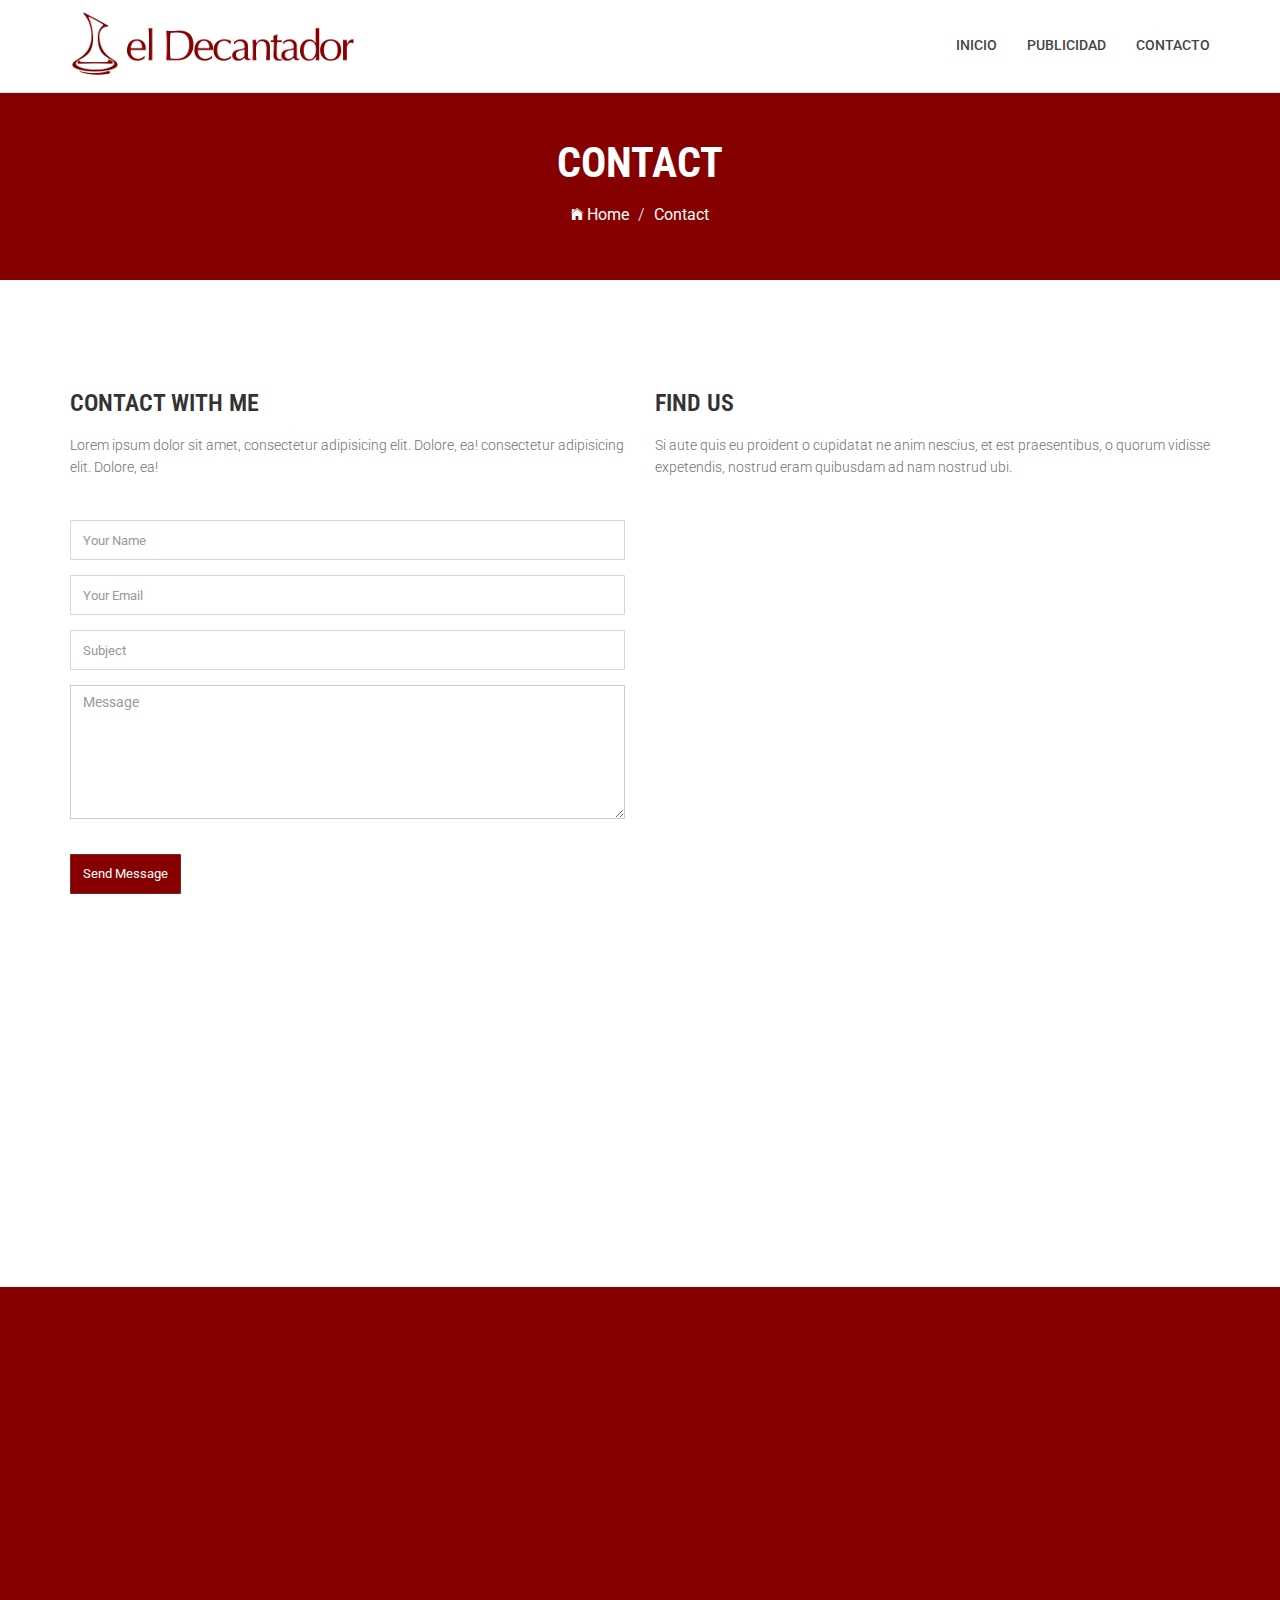
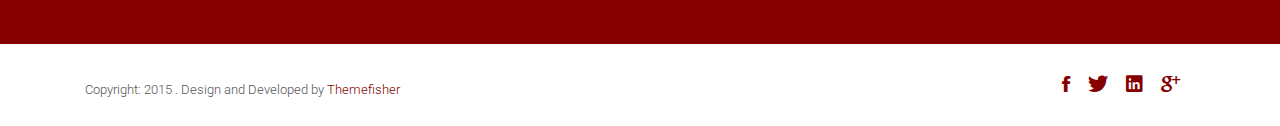
==== contact.html @ 3a763a1c "v0" ====
<!DOCTYPE html>
<html class="no-js">
    <head>
        <!-- Basic Page Needs
        ================================================== -->
        <meta charset="utf-8">
        <meta http-equiv="Content-Type" content="text/html; charset=utf-8">
        <link rel="icon" type="image/png" href="images/favicon.png">
        <title>Timer Agency Template</title>
        <meta name="description" content="">
        <meta name="keywords" content="">
        <meta name="author" content="">
        <!-- Mobile Specific Metas
        ================================================== -->
        <meta name="format-detection" content="telephone=no">
        <meta name="viewport" content="width=device-width, initial-scale=1">
        
        <!-- Template CSS Files
        ================================================== -->
        <!-- Twitter Bootstrs CSS -->
        <link rel="stylesheet" href="css/bootstrap.min.css">
        <!-- Ionicons Fonts Css -->
        <link rel="stylesheet" href="css/ionicons.min.css">
        <!-- animate css -->
        <link rel="stylesheet" href="css/animate.css">
        <!-- Hero area slider css-->
        <link rel="stylesheet" href="css/slider.css">
        <!-- owl craousel css -->
        <link rel="stylesheet" href="css/owl.carousel.css">
        <link rel="stylesheet" href="css/owl.theme.css">
        <link rel="stylesheet" href="css/jquery.fancybox.css">
        <!-- template main css file -->
        <link rel="stylesheet" href="css/main.css">
        <!-- responsive css -->
        <link rel="stylesheet" href="css/responsive.css">
        
        <!-- Template Javascript Files
        ================================================== -->
        <!-- modernizr js -->
        <script src="js/vendor/modernizr-2.6.2.min.js"></script>
        <!-- jquery -->
        <script src="//ajax.googleapis.com/ajax/libs/jquery/1.10.2/jquery.min.js"></script>
        <!-- owl carouserl js -->
        <script src="js/owl.carousel.min.js"></script>
        <!-- bootstrap js -->

        <script src="js/bootstrap.min.js"></script>
        <!-- wow js -->
        <script src="js/wow.min.js"></script>
        <!-- slider js -->
        <script src="js/slider.js"></script>
        <script src="js/jquery.fancybox.js"></script>
        <!-- template main js -->
        <script src="js/main.js"></script>
    </head>
    <body>
        <!--
        ==================================================
        Header Section Start
        ================================================== -->
        <header id="top-bar" class="navbar-fixed-top animated-header">
            <div class="container">
                <div class="navbar-header">
                    <!-- responsive nav button -->
                    <button type="button" class="navbar-toggle" data-toggle="collapse" data-target=".navbar-collapse">
                    <span class="sr-only">Toggle navigation</span>
                    <span class="icon-bar"></span>
                    <span class="icon-bar"></span>
                    <span class="icon-bar"></span>
                    </button>
                    <!-- /responsive nav button -->
                    
                    <!-- logo -->
                    <div class="navbar-brand">
                        <a href="index.html" >
                            <img src="images/logo.png" class="logo-img" alt="">
                        </a>
                    </div>
                    <!-- /logo -->
                </div>
                <!-- main menu -->
                <nav class="collapse navbar-collapse navbar-right" role="navigation">
                    <div class="main-menu">
                        <ul class="nav navbar-nav navbar-right">
                            <li>
                                <a href="index.html" >Inicio</a>
                            </li>
                            <li><a href="publi.html">Publicidad</a></li>
                            <li><a href="contact.html">Contacto</a></li>
                        </ul>
                    </div>
                </nav>
                <!-- /main nav -->
            </div>
        </header>

        <!-- 
        ================================================== 
            Global Page Section Start
        ================================================== -->
        <section class="global-page-header">
            <div class="container">
                <div class="row">
                    <div class="col-md-12">
                        <div class="block">
                            <h2>Contact</h2>
                            <ol class="breadcrumb">
                                <li>
                                    <a href="index.html">
                                        <i class="ion-ios-home"></i>
                                        Home
                                    </a>
                                </li>
                                <li class="active">Contact</li>
                            </ol>
                        </div>
                    </div>
                </div>
            </div>   
        </section><!--/#page-header-->


        <!-- 
        ================================================== 
            Contact Section Start
        ================================================== -->
        <section id="contact-section">
            <div class="container">
                <div class="row">
                    <div class="col-md-6">
                        <div class="block">
                            <h2 class="subtitle wow fadeInDown" data-wow-duration="500ms" data-wow-delay=".3s">Contact With Me</h2>
                            <p class="subtitle-des wow fadeInDown" data-wow-duration="500ms" data-wow-delay=".5s">
                                Lorem ipsum dolor sit amet, consectetur adipisicing elit. Dolore, ea!
                                 consectetur adipisicing elit. Dolore, ea!
                            </p>
                            <div class="contact-form">
                                <form id="contact-form" method="post" action="sendmail.php" role="form">
                        
                                    <div class="form-group wow fadeInDown" data-wow-duration="500ms" data-wow-delay=".6s">
                                        <input type="text" placeholder="Your Name" class="form-control" name="name" id="name">
                                    </div>
                                    
                                    <div class="form-group wow fadeInDown" data-wow-duration="500ms" data-wow-delay=".8s">
                                        <input type="email" placeholder="Your Email" class="form-control" name="email" id="email" >
                                    </div>
                                    
                                    <div class="form-group wow fadeInDown" data-wow-duration="500ms" data-wow-delay="1s">
                                        <input type="text" placeholder="Subject" class="form-control" name="subject" id="subject">
                                    </div>
                                    
                                    <div class="form-group wow fadeInDown" data-wow-duration="500ms" data-wow-delay="1.2s">
                                        <textarea rows="6" placeholder="Message" class="form-control" name="message" id="message"></textarea>    
                                    </div>
                                    
                                    
                                    <div id="submit" class="wow fadeInDown" data-wow-duration="500ms" data-wow-delay="1.4s">
                                        <input type="submit" id="contact-submit" class="btn btn-default btn-send" value="Send Message">
                                    </div>                      
                                    
                                </form>
                            </div>
                        </div>
                    </div>
                    <div class="col-md-6">
                         <div class="map-area">
                            <h2 class="subtitle  wow fadeInDown" data-wow-duration="500ms" data-wow-delay=".3s">Find Us</h2>
                            <p class="subtitle-des wow fadeInDown" data-wow-duration="500ms" data-wow-delay=".5s">
                                Si aute quis eu proident o cupidatat ne anim nescius, et est praesentibus, o quorum vidisse expetendis, nostrud eram quibusdam ad nam nostrud ubi.
                                
                            </p>
                            <div class="map">
                                <iframe src="https://www.google.com/maps/embed?pb=!1m18!1m12!1m3!1d3651.277552998015!2d90.3678744!3d23.773128800000002!2m3!1f0!2f0!3f0!3m2!1i1024!2i768!4f13.1!3m3!1m2!1s0x3755c0ae4adf3cb9%3A0x7f2cf443b764e4a4!2sShishu+Mela!5e0!3m2!1sen!2s!4v1435516022247" width="100%" height="400" frameborder="0" style="border:0" allowfullscreen></iframe>
                                
                            </div>
                        </div>
                    </div>
                </div>
                <div class="row address-details">
                    <div class="col-md-3">
                        <div class="address wow fadeInLeft" data-wow-duration="500ms" data-wow-delay=".3s">
                            <i class="ion-ios-location-outline"></i>
                            <h5>125 , Kings Street,Melbourne <br>United Kingdom,600562</h5>
                        </div>
                    </div>
                    <div class="col-md-3">
                        <div class="address wow fadeInLeft" data-wow-duration="500ms" data-wow-delay=".5s">
                            <i class="ion-ios-location-outline"></i>
                            <h5>125 , Kings Street,Melbourne <br>United Kingdom,600562</h5>
                        </div>
                    </div>
                    <div class="col-md-3">
                        <div class="email wow fadeInLeft" data-wow-duration="500ms" data-wow-delay=".7s">
                            <i class="ion-ios-email-outline"></i>
                            <p>support@themefisher.com<br>support@themefisher.com</p>
                        </div>
                    </div>
                    <div class="col-md-3">
                        <div class="phone wow fadeInLeft" data-wow-duration="500ms" data-wow-delay=".9s">
                            <i class="ion-ios-telephone-outline"></i>
                            <p>+07 052 245 022<br>+07 999 999 999</p>
                        </div>
                    </div>
                </div>
            </div>
        </section>






        <!-- 
        ================================================== 
            Call To Action Section Start
        ================================================== -->
        <section id="call-to-action">
            <div class="container">
                <div class="row">
                    <div class="col-md-12">
                        <div class="block">
                            <h2 class="title wow fadeInDown" data-wow-delay=".3s" data-wow-duration="500ms">INTERESTED IN WORKING TOGETHER? ?</h1>
                            <p class="wow fadeInDown" data-wow-delay=".5s" data-wow-duration="500ms">Lorem ipsum dolor sit amet, consectetur adipisicing elit. Nobis,</br>possimus commodi, fugiat magnam temporibus vero magni recusandae? Dolore, maxime praesentium.</p>
                            <a href="contact.html" class="btn btn-default btn-contact wow fadeInDown" data-wow-delay=".7s" data-wow-duration="500ms">Contact With Me</a>
                        </div>
                    </div>
                    
                </div>
            </div>
        </section>


        <!-- 
        ================================================== 
            Footer Section Start
        ================================================== -->
        <footer id="footer">
            <div class="container">
                <div class="col-md-8">
                    <p class="copyright">Copyright: <span>2015</span> . Design and Developed by <a href="http://www.Themefisher.com">Themefisher</a></p>
                </div>
                <div class="col-md-4">
                    <!-- Social Media -->
                    <ul class="social">
                        <li>
                            <a href="#" class="Facebook">
                                <i class="ion-social-facebook"></i>
                            </a>
                        </li>
                        <li>
                            <a href="#" class="Twitter">
                                <i class="ion-social-twitter"></i>
                            </a>
                        </li>
                        <li>
                            <a href="#" class="Linkedin">
                                <i class="ion-social-linkedin"></i>
                            </a>
                        </li>
                        <li>
                            <a href="#" class="Google Plus">
                                <i class="ion-social-googleplus"></i>
                            </a>
                        </li>
                        
                    </ul>
                </div>
            </div>
        </footer> <!-- /#footer -->
    
    </body>
</html>
---- css/slider.css ----
/* -------------------------------- 

Primary style

-------------------------------- */


.cd-words-wrapper {
  display: inline-block;
  position: relative;
  text-align: left;
}
.cd-words-wrapper b {
  display: inline-block;
  position: absolute;
  white-space: nowrap;
  left: 0;
  top: 0;
}
.cd-words-wrapper b.is-visible {
  position: relative;
}
.no-js .cd-words-wrapper b {
  opacity: 0;
}
.no-js .cd-words-wrapper b.is-visible {
  opacity: 1;
}


xslide 

-------------------------------- */
.cd-headline.slide span {
  display: inline-block;
  padding: .2em 0;
}
.cd-headline.slide .cd-words-wrapper {
  overflow: hidden;
  vertical-align: top;
  width: auto!important;
}
.cd-headline.slide b {
  opacity: 0;
  top: .2em;
}
.cd-headline.slide b.is-visible {
  top: 0;
  opacity: 1;
  -webkit-animation: slide-in 0.6s;
  -moz-animation: slide-in 0.6s;
  animation: slide-in 0.6s;
}
.cd-headline.slide b.is-hidden {
  -webkit-animation: slide-out 0.6s;
  -moz-animation: slide-out 0.6s;
  animation: slide-out 0.6s;
}

@-webkit-keyframes slide-in {
  0% {
    opacity: 0;
    -webkit-transform: translateY(-100%);
  }
  60% {
    opacity: 1;
    -webkit-transform: translateY(20%);
  }
  100% {
    opacity: 1;
    -webkit-transform: translateY(0);
  }
}
@-moz-keyframes slide-in {
  0% {
    opacity: 0;
    -moz-transform: translateY(-100%);
  }
  60% {
    opacity: 1;
    -moz-transform: translateY(20%);
  }
  100% {
    opacity: 1;
    -moz-transform: translateY(0);
  }
}
@keyframes slide-in {
  0% {
    opacity: 0;
    -webkit-transform: translateY(-100%);
    -moz-transform: translateY(-100%);
    -ms-transform: translateY(-100%);
    -o-transform: translateY(-100%);
    transform: translateY(-100%);
  }
  60% {
    opacity: 1;
    -webkit-transform: translateY(20%);
    -moz-transform: translateY(20%);
    -ms-transform: translateY(20%);
    -o-transform: translateY(20%);
    transform: translateY(20%);
  }
  100% {
    opacity: 1;
    -webkit-transform: translateY(0);
    -moz-transform: translateY(0);
    -ms-transform: translateY(0);
    -o-transform: translateY(0);
    transform: translateY(0);
  }
}
@-webkit-keyframes slide-out {
  0% {
    opacity: 1;
    -webkit-transform: translateY(0);
  }
  60% {
    opacity: 0;
    -webkit-transform: translateY(120%);
  }
  100% {
    opacity: 0;
    -webkit-transform: translateY(100%);
  }
}
@-moz-keyframes slide-out {
  0% {
    opacity: 1;
    -moz-transform: translateY(0);
  }
  60% {
    opacity: 0;
    -moz-transform: translateY(120%);
  }
  100% {
    opacity: 0;
    -moz-transform: translateY(100%);
  }
}
@keyframes slide-out {
  0% {
    opacity: 1;
    -webkit-transform: translateY(0);
    -moz-transform: translateY(0);
    -ms-transform: translateY(0);
    -o-transform: translateY(0);
    transform: translateY(0);
  }
  60% {
    opacity: 0;
    -webkit-transform: translateY(120%);
    -moz-transform: translateY(120%);
    -ms-transform: translateY(120%);
    -o-transform: translateY(120%);
    transform: translateY(120%);
  }
  100% {
    opacity: 0;
    -webkit-transform: translateY(100%);
    -moz-transform: translateY(100%);
    -ms-transform: translateY(100%);
    -o-transform: translateY(100%);
    transform: translateY(100%);
  }
}
/* --------------------------------
---- css/main.css ----
@import url(http://fonts.googleapis.com/css?family=Roboto:400,300,100,500,700);
@import url(http://fonts.googleapis.com/css?family=Roboto+Condensed:400,300,700);
@import url(http://fonts.googleapis.com/css?family=Glegoo);
.logo-img {
      position: absolute;
    top: 10px;
}

body {
  font-family: 'Roboto', sans-serif;
}
h1,
h2,
h3,
h4,
h5,
h6 {
  font-family: 'Roboto Condensed', sans-serif;
}
p {
  font-family: 'Roboto', sans-serif;
  line-height: 22px;
  font-size: 16px;
  font-weight: 300;
}
ul {
  padding-left: 0;
}
ul li {
  list-style: none;
}
h2 {
  font-size: 26px;
}
a:hover {
  text-decoration: none;
}
.section-heading {
  text-align: center;
  margin-bottom: 65px;
}
.section-heading p {
  font-size: 14px;
  font-weight: 300;
  color: #727272;
  line-height: 20px;
}
.title {
  font-size: 30px;
  line-height: 1.1;
  font-weight: 300;
  color: #333;
  text-transform: uppercase;
  margin-bottom: 20px;
}
.subtitle {
  font-size: 24px;
  font-weight: 600;
  margin-bottom: 18px;
  text-transform: uppercase;
}
.subtitle-des {
  color: #727272;
  font-size: 14px;
  margin-bottom: 35px;
  font-weight: 300;
}
.pages {
  padding: 80px 0 40px;
}
.moduler {
  padding: 140px 0;
}
.navbar-default .navbar-nav > li > a:hover {
  color: #860000;
}
.navbar.navbar-default {
  border: 0;
  border-radius: 0;
  margin-bottom: 0;
}
.navbar.navbar-default .navbar-toggle {
  margin-top: 32px;
}
.navbar-header .navbar-brand {
  padding: 5px 0;
}
.navbar-header .navbar-brand a {
  height: auto;
  display: inline-block;
  margin-top: 8px;
}
.navbar-inverse .navbar-toggle:focus,
.navbar-inverse .navbar-toggle {
  background: #444;
}
#top-bar {
  background: #fff;
  color: #fff;
  -webkit-transition: all 0.2s ease-out 0s;
  transition: all 0.2s ease-out 0s;
  padding: 15px 0;
  -webkit-box-shadow: 0 0 3px 0 rgba(0, 0, 0, 0.1);
  box-shadow: 0 0 3px 0 rgba(0, 0, 0, 0.1);
  border-bottom: 1px solid #dedede;
}
#top-bar .navbar-nav > li > a:hover {
  background: transparent;
}
#top-bar.animated-header {
  padding: 20px 0;
  background: #ffffff;
  box-shadow: none;
}
#top-bar .main-menu li > a {
  color: #444;
}
#top-bar .main-menu li {
  position: relative;
}
#top-bar .main-menu li a {
  font-size: 14px;
  font-weight: 500;
  border-bottom: 2px solid transparent;
  -webkit-transition: .3s all;
  -o-transition: .3s all;
  transition: .3s all;
  text-transform: uppercase;
}
#top-bar .main-menu li a:hover {
  color: #860000;
}
.navbar-custom .nav li > a {
  position: relative;
  color: #000;
}
.navbar-right .dropdown-menu {
  right: auto;
  left: 0;
}
.navbar-custom .dropdown-menu {
  position: absolute;
  display: block;
  visibility: hidden;
  opacity: 0;
}
#hero-area {
  background: url('../images/slider.jpg') no-repeat 50%;
  background-size: cover;
  background-attachment: fixed;
  padding: 230px 0;
  color: #fff;
  box-shadow: 0 0 8px rgba(0, 0, 0, 0.3);
  position: relative;
}
#hero-area:before {
  content: '';
  z-index: 9;
  background: rgba(255, 255, 255, 0.78);
  position: absolute;
  top: 0;
  left: 0;
  right: 0;
  bottom: 0;
}
#hero-area .block {
  position: relative;
  z-index: 999;
}
#hero-area h1 {
  font-size: 40px;
  line-height: 50px;
  color: #333;
  font-weight: 700;
  margin-bottom: 15px;
  text-transform: uppercase;
}
#hero-area h2 {
  font-size: 18px;
  font-weight: 300;
  margin-bottom: 38px;
  line-height: 27px;
  text-transform: uppercase;
  color: #666;
  font-family: 'Roboto', sans-serif;
  margin-top: 25px;
}
#hero-area .btn {
  background: #414141;
  border: none;
  color: #fff;
  padding: 20px 35px;
  margin-top: 30px;
  font-size: 16px;
  font-size: 13px;
  line-height: 1em;
  text-transform: uppercase;
  letter-spacing: normal;
  border-radius: 0;
}
#call-to-action {
  background: #860000;
  background-size: cover;
  background-attachment: fixed;
  padding: 80px 0;
  text-align: center;
  position: relative;
  color: #fff;
}
#call-to-action .block {
  position: relative;
  z-index: 99;
  color: #fff;
}
#call-to-action .block h2 {
  margin-bottom: 15px;
  color: #fff;
}
#call-to-action .block p {
  font-size: 15px;
  font-weight: 300;
  font-family: 'Roboto', sans-serif;
  margin-top: 20px;
}
#call-to-action .block .btn-contact {
  background: #fff;
  border: none;
  color: #860000;
  padding: 16px 35px;
  margin-top: 20px;
  font-size: 12px;
  letter-spacing: 2px;
  text-transform: uppercase;
  border-radius: 0;
}
#call-to-action .block .btn-contact i {
  margin-right: 10px;
}
#about {
  padding: 110px 0;
}
#about .block {
  padding: 20px 30px 0 30px;
}
#about .block h2 {
  font-size: 24px;
  font-weight: 600;
  margin-bottom: 30px;
  text-transform: uppercase;
}
#about .block p {
  color: #727272;
  font-size: 16px;
  line-height: 28px;
  margin-bottom: 35px;
}
#about .block img {
  max-width: 100%;
}
.works {
  padding: 80px 0;
  background: #FCFCFC;
}
.works .block {
  position: relative;
  z-index: 99;
}
.works .block:hover .img-overly .overly {
  opacity: 1;
}
.works .block h4 {
  padding: 20px 15px;
  margin-top: 0;
  color: #666;
}
.works .block .img-overly {
  position: relative;
  background: rgba(0, 0, 0, 0.85);
}
.works .block .img-overly img {
  border-radius: 0;
}
.works .block .img-overly .overly {
  background: rgba(57, 181, 74, 0.9);
  position: absolute;
  top: 0;
  right: 0;
  left: 0;
  bottom: 0;
  opacity: 0;
  -webkit-transition: .3s all;
  -o-transition: .3s all;
  transition: .3s all;
}
.works .block .img-overly .overly a {
  position: absolute;
  top: 45%;
  left: 22%;
}
.works .block .img-overly .overly a i {
  font-size: 30px;
  color: #fff;
}
figure {
  background: #fff;
  margin-bottom: 45px;
  box-shadow: 0 2px 5px 0 rgba(0, 0, 0, 0.04), 0 2px 10px 0 rgba(0, 0, 0, 0.06);
}
figure .img-wrapper {
  position: relative;
  overflow: hidden;
}
figure img {
  -webkit-transform: scale3d(1, 1, 1);
  transform: scale3d(1, 1, 1);
  -webkit-transition: -webkit-transform 400ms;
  transition: transform 400ms;
}
figure:hover img {
  -webkit-transform: scale3d(1.2, 1.2, 1);
  transform: scale3d(1.2, 1.2, 1);
}
figure:hover .overlay {
  opacity: 1;
}
figure:hover .overlay .buttons a {
  -webkit-transform: scale3d(1, 1, 1);
  transform: scale3d(1, 1, 1);
}
figure .overlay {
  position: absolute;
  top: 0;
  left: 0;
  right: 0;
  bottom: 0;
  padding: 10px;
  text-align: center;
  background: rgba(0, 0, 0, 0.7);
  opacity: 0;
  -webkit-transition: opacity 400ms;
  transition: opacity 400ms;
}
figure .overlay a {
  display: inline-block;
  color: #fff;
  padding: 10px 23px;
  line-height: 1;
  border: 1px solid #fff;
  border-radius: 0px;
  margin: 4px;
  -webkit-transform: scale3d(0, 0, 0);
  transform: scale3d(0, 0, 0);
  -webkit-transition: all 400ms;
  transition: all 400ms;
}
figure .overlay a:hover {
  text-decoration: none;
}
figure .overlay:hover a {
  -webkit-transform: scale3d(1, 1, 1);
  transform: scale3d(1, 1, 1);
}
figure .buttons {
  position: absolute;
  top: 45%;
  left: 24%;
}
figure figcaption {
  padding: 20px 25px;
  margin-top: 0;
  color: #666;
}
figure figcaption h4 {
  margin: 0;
}
figure figcaption h4 a {
  color: #860000;
}
figure figcaption p {
  font-size: 14px;
  margin-bottom: 0;
  margin-top: 5px;
}
#feature {
  padding: 80px 0;
}
#feature .media {
  margin: 0px 0 70px 0;
}
#feature .media .media-left {
  padding-right: 25px;
}
#feature h3 {
  color: #000;
  font-size: 18px;
  text-transform: uppercase;
  text-align: center;
  margin-bottom: 20px;
  margin: 0px 0px 15px;
  font-weight: 400;
}
#feature p {
  line-height: 25px;
  font-size: 14px;
  color: #777777;
}
#feature .icon {
  text-decoration: none;
  color: #fff;
  background-color: #860000;
  height: 100px;
  text-align: center;
  width: 100px;
  font-size: 50px;
  line-height: 100px;
  overflow: hidden;
  -webkit-border-radius: 50%;
  -moz-border-radius: 50%;
  -ms-border-radius: 50%;
  -o-border-radius: 50%;
  text-shadow: #00a4ba 1px 1px, #00a4ba 2px 2px, #00a4ba 3px 3px, #00a4ba 4px 4px, #00a4ba 5px 5px, #00a4ba 6px 6px, #00a4ba 7px 7px, #00a4ba 8px 8px, #00a4ba 9px 9px, #00a4ba 10px 10px, #00a4ba 11px 11px, #00a4ba 12px 12px, #00a4ba 13px 13px, #00a4ba 14px 14px, #00a4ba 15px 15px, #00a4ba 16px 16px, #00a4ba 17px 17px, #00a4ba 18px 18px, #00a4ba 19px 19px, #00a4ba 20px 20px, #00a4ba 21px 21px, #00a4ba 22px 22px, #00a4ba 23px 23px, #00a4ba 24px 24px, #00a4ba 25px 25px, #00a4ba 26px 26px, #00a4ba 27px 27px, #00a4ba 28px 28px, #00a4ba 29px 29px, #00a4ba 30px 30px, #00a4ba 31px 31px, #00a4ba 32px 32px, #00a4ba 33px 33px, #00a4ba 34px 34px, #00a4ba 35px 35px, #00a4ba 36px 36px, #00a4ba 37px 37px, #00a4ba 38px 38px, #00a4ba 39px 39px, #00a4ba 40px 40px, #00a4ba 41px 41px, #00a4ba 42px 42px, #00a4ba 43px 43px, #00a4ba 44px 44px, #00a4ba 45px 45px, #00a4ba 46px 46px, #00a4ba 47px 47px, #00a4ba 48px 48px, #00a4ba 49px 49px, #00a4ba 50px 50px, #00a4ba 51px 51px, #00a4ba 52px 52px, #00a4ba 53px 53px, #00a4ba 54px 54px, #00a4ba 55px 55px, #00a4ba 56px 56px, #00a4ba 57px 57px, #00a4ba 58px 58px, #00a4ba 59px 59px, #00a4ba 60px 60px, #00a4ba 61px 61px, #00a4ba 62px 62px, #00a4ba 63px 63px, #00a4ba 64px 64px, #00a4ba 65px 65px, #00a4ba 66px 66px, #00a4ba 67px 67px, #00a4ba 68px 68px, #00a4ba 69px 69px, #00a4ba 70px 70px, #00a4ba 71px 71px, #00a4ba 72px 72px, #00a4ba 73px 73px, #00a4ba 74px 74px, #00a4ba 75px 75px, #00a4ba 76px 76px, #00a4ba 77px 77px, #00a4ba 78px 78px, #00a4ba 79px 79px, #00a4ba 80px 80px, #00a4ba 81px 81px, #00a4ba 82px 82px, #00a4ba 83px 83px, #00a4ba 84px 84px, #00a4ba 85px 85px, #00a4ba 86px 86px, #00a4ba 87px 87px, #00a4ba 88px 88px, #00a4ba 89px 89px, #00a4ba 90px 90px, #00a4ba 91px 91px, #00a4ba 92px 92px, #00a4ba 93px 93px, #00a4ba 94px 94px, #00a4ba 95px 95px, #00a4ba 96px 96px, #00a4ba 97px 97px, #00a4ba 98px 98px, #00a4ba 99px 99px, #00a4ba 100px 100px;
}
#contact-section {
  padding: 90px 0;
}
#contact-section .contact-form {
  margin-top: 42px;
}
#contact-section .contact-form .btn-send {
  margin-top: 35px;
  color: #fff;
  outline: none;
  background: #860000;
}
#contact-section .contact-form .btn-send:hover {
  border: 1px solid #860000;
}
#contact-section input {
  display: block;
  height: 40px;
  padding: 6px 12px;
  font-size: 13px;
  line-height: 1.428571429;
  background-color: #fff;
  background-image: none;
  border: 1px solid #ccc;
  border-radius: 4px;
  -webkit-box-shadow: inset 0 1px 1px rgba(0, 0, 0, 0.075);
  box-shadow: inset 0 1px 1px rgba(0, 0, 0, 0.075);
  -webkit-transition: border-color ease-in-out 0.15s, box-shadow ease-in-out 0.15s;
  -o-transition: border-color ease-in-out 0.15s, box-shadow ease-in-out 0.15s;
  transition: border-color ease-in-out 0.15s, box-shadow ease-in-out 0.15s;
  border-radius: 1px;
  border: 1px solid rgba(111, 121, 122, 0.3);
  box-shadow: none;
  -webkit-box-shadow: none;
}
#contact-section textarea {
  display: block;
  border-radius: 0;
  width: 100%;
  padding: 6px 12px;
  font-size: 14px;
  line-height: 1.42857143;
  color: #555555;
  background-color: #ffffff;
  background-image: none;
  border: 1px solid #cccccc;
  box-shadow: none;
  -webkit-transition: border-color ease-in-out 0.15s, box-shadow ease-in-out 0.15s;
  -o-transition: border-color ease-in-out 0.15s, box-shadow ease-in-out 0.15s;
  transition: border-color ease-in-out 0.15s, box-shadow ease-in-out 0.15s;
}
#contact-section .address,
#contact-section .email,
#contact-section .phone {
  text-align: center;
  background: #F7F7F7;
  padding: 20px 0 40px 0;
  margin-bottom: 20px;
}
#contact-section .address i,
#contact-section .email i,
#contact-section .phone i {
  font-size: 45px;
  color: #860000;
}
#contact-section .address h5,
#contact-section .email h5,
#contact-section .phone h5 {
  font-size: 16px;
  line-height: 1.4;
}
#contact-section .address-details {
  padding-top: 70px;
}
#map-canvas {
  width: 100%;
  height: 350px;
  background-color: #CCC;
}
#footer {
  background: #fff;
  padding: 25px 0;
  color: #555;
}
#footer .copyright {
  font-size: 13px;
  margin-bottom: 0;
  margin-top: 10px;
}
#footer .copyright a {
  color: #860000;
}
#footer .social {
  text-align: right;
  margin-bottom: 0;
}
#footer .social li {
  display: inline-block;
  margin-right: 15px;
}
#footer .social li a {
  font-size: 22px;
  color: #860000;
}
.cd-headline.slide .cd-words-wrapper {
  color: #860000;
}
ul.social-icons {
  height: auto;
  overflow: hidden;
  list-style: none !important;
  margin-bottom: 10px;
}
ul.social-icons li {
  float: none;
  display: inline-block;
  height: 36px;
}
#copyright a:hover,
#copyright nav .menu li a:hover {
  color: #e4e4e4!important;
}
#copyright a,
#copyright a:hover {
  text-decoration: none;
}
.global-page-header {
  background-attachment: fixed;
  background-size: cover;
  padding: 120px 0 25px 0;
  position: relative;
  background: #860000;
  color: #fff;
}
.global-page-header h2 {
  font-size: 42px;
  font-weight: bold;
  color: #fff;
  text-transform: uppercase;
}
.global-page-header .breadcrumb {
  background: none;
  font-size: 16px;
  padding: 8px  0;
}
.global-page-header .breadcrumb .active {
  color: #fff;
}
.global-page-header .breadcrumb li a {
  color: #fff;
}
.global-page-header .block {
  position: relative;
  z-index: 99;
  text-align: center;
}
#product-showcase-banner {
  padding-top: 160px;
}
#product-showcase-banner .block {
  padding: 20px 0 20px 50px;
}
#product-showcase-banner .block h2 {
  font-size: 40px;
  color: #860000;
  margin-bottom: 20px;
  margin-top: 0;
}
#product-showcase-banner .block p {
  color: #666;
  line-height: 25px;
}
#product-showcase-banner .block .buttons {
  margin-top: 25px;
}
#product-showcase-banner .block .buttons .btn {
  color: #fff;
  border: none;
  padding: 12px 40px;
  -webkit-transition: .2s all;
  -o-transition: .2s all;
  transition: .2s all;
  letter-spacing: 2px;
  font-size: 15px;
}
#product-showcase-banner .block .buttons .btn-demo {
  background: #5abd4f;
  margin-right: 8px;
  border-bottom: 3px solid #429E38;
}
#product-showcase-banner .block .buttons .btn-demo:hover {
  background: #429E38;
}
#product-showcase-banner .block .buttons .btn-buy {
  background: #00AEDA;
  border-bottom: 3px solid #0190B5;
}
#product-showcase-banner .block .buttons .btn-buy:hover {
  background: #0190B5;
}
#product-showcase-banner .block .buttons .btn-buy span {
  margin-right: 8px;
  font-weight: bold;
}
#product-description {
  padding-top: 80px;
}
#product-description .block {
  height: 400px;
  overflow: hidden;
  margin-top: 35px;
  border-bottom: 1px solid #dedede;
  padding-top: 30px;
  position: relative;
  webkit-transform: translateZ(0);
  -moz-transform: translateZ(0);
  -ms-transform: translateZ(0);
  -o-transform: translateZ(0);
  transform: translateZ(0);
}
#product-description .block:hover img {
  -webkit-transform: translateY(20px);
  -moz-transform: translateY(20px);
  -ms-transform: translateY(20px);
  -o-transform: translateY(20px);
  transform: translateY(20px);
}
#product-description .block img {
  position: absolute;
  top: 10px;
  left: 0;
  -webkit-transform: translateY(60px);
  -moz-transform: translateY(60px);
  -ms-transform: translateY(60px);
  -o-transform: translateY(60px);
  transform: translateY(60px);
  -webkit-transition: -webkit-transform 0.35s cubic-bezier(0.645, 0.045, 0.355, 1);
  -moz-transition: -moz-transform 0.35s cubic-bezier(0.645, 0.045, 0.355, 1);
  -o-transition: -o-transform 0.35s cubic-bezier(0.645, 0.045, 0.355, 1);
  transition: transform 0.35s cubic-bezier(0.645, 0.045, 0.355, 1);
}
#product-description .block .content {
  width: 60%;
  padding-top: 70px;
}
#product-description .block .content h3 {
  font-size: 32px;
  color: #5c5c5c;
}
#product-description .block .content p {
  color: #787f8c;
  line-height: 25px;
}
#related-items {
  padding: 60px 0 110px;
}
#related-items .title {
  border-bottom: 1px solid #dedede;
  padding: 10px 0;
  margin: 5px 15px 30px 15px;
  text-align: left;
  color: #777;
}
#related-items .product-details {
  margin-bottom: 0;
}
#related-items .block {
  position: relative;
  background: #fff;
  margin-bottom: 45px;
  box-shadow: 0 0px 1px rgba(0, 0, 0, 0.14);
}
#related-items .block:hover .img-overly .overly {
  opacity: 1;
}
#related-items .block h4 {
  padding: 20px 15px;
  margin-top: 0;
  color: #666;
}
#related-items .block h4 span {
  float: right;
  color: #860000;
}
#related-items .block .img-overly {
  position: relative;
  background: rgba(0, 0, 0, 0.85);
}
#related-items .block .img-overly img {
  border-radius: 0;
}
#related-items .block .img-overly .overly {
  background: rgba(57, 181, 74, 0.9);
  position: absolute;
  top: 0;
  right: 0;
  left: 0;
  bottom: 0;
  opacity: 0;
  -webkit-transition: .3s all;
  -o-transition: .3s all;
  transition: .3s all;
}
#related-items .block .img-overly .overly a {
  position: absolute;
  top: 45%;
  left: 45%;
}
#related-items .block .img-overly .overly a i {
  font-size: 30px;
  color: #fff;
}
.service-page .service-parts .block {
  margin-bottom: 40px;
  text-align: center;
}
.service-page .service-parts .block i {
  font-size: 35px;
  color: #860000;
}
.service-page .service-parts .block p {
  padding: 0 8px;
  font-size: 14px;
  color: #777;
  line-height: 1.7;
}
.works.service-page figure .buttons {
  position: absolute;
  top: 45%;
  left: 13%;
}
#clients {
  padding: 30px 0 60px;
}
#clients .owl-carousel .owl-item img {
  display: block;
  width: 100%;
  -webkit-transform-style: preserve-3d;
}
#clients .owl-carousel .owl-item {
  margin-right: 10px;
}
.works-fit {
  padding: 40px 0;
}
.works-fit figure .buttons {
  left: 14%;
}
.fancybox-close {
  background: url("../images/icons/close.png") no-repeat scroll 0 0 transparent;
  height: 50px;
  right: 0;
  top: 0;
  width: 50px;
}
.fancybox-next span {
  background: url("../images/icons/right.png") no-repeat scroll center center #009ee3;
  height: 50px;
  width: 50px;
  right: 0;
}
.fancybox-prev span {
  background: url("../images/icons/left.png") no-repeat scroll center center #009ee3;
  height: 50px;
  width: 50px;
  left: 0;
}
.fancybox-title h3 {
  font-size: 15px;
  margin: 0;
}
.fancybox-title {
  padding: 15px 8px;
}
.wrapper_404 h1 {
  font-size: 200px;
  color: #860000;
  line-height: 1;
}
.wrapper_404 h2 {
  font-size: 50px;
  margin-top: 0;
}
.wrapper_404 .btn-home {
  background: #414141;
  border: none;
  color: #fff;
  padding: 20px 35px;
  margin-top: 10px;
  font-size: 16px;
  font-size: 13px;
  line-height: 1em;
  text-transform: uppercase;
  letter-spacing: normal;
  border-radius: 0;
}
.company-description {
  margin-top: 80px;
}
.company-description .block h3 {
  margin-top: 0;
}
.company-description .block p {
  color: #727272;
}
#team {
  margin: 50px 0;
}
.team-member {
  margin-top: 30px;
}
.team-member:hover .team-img img {
  opacity: .8;
}
.team-member .team-img {
  position: relative;
}
.team-member .team-img .team-pic {
  width: 100%;
}
.team-member .team_designation {
  font-size: 13px;
}
.team-member h3 {
  color: #860000;
  margin-bottom: 0;
  font-size: 20px;
}
.team-member p {
  font-size: 14px;
}
.team-member .social-icons a {
  background: #860000;
  color: #fff;
  padding: 4px 8px;
  display: inline-block;
  font-size: 15px;
}
.team-member .social-icons .facebook {
  padding: 4px 12px;
}
.about-feature {
  margin-top: 50px;
}
.about-feature .block {
  color: #fff;
  width: 33.33%;
  padding: 5%;
  float: left;
}
.about-feature .block p {
  font-weight: 300;
}
.about-feature .about-feature-1 {
  background: #860000;
}
.about-feature .about-feature-2 {
  background: #00B0C7;
}
.about-feature .about-feature-3 {
  background: #00A6BB;
}
#blog-full-width {
  padding: 40px 0 80px;
}
article {
  padding: 30px 0;
}
.blog-content h2 {
  font-family: 'Roboto', sans-serif;
}
.blog-content h2 a {
  color: #444;
  font-weight: 400;
  font-size: 30px;
}
.blog-content .blog-meta {
  color: #9a9a9a;
  font-weight: 300;
  margin-bottom: 25px;
}
.blog-content .blog-meta span:after {
  content: '/';
  padding: 0 3px 0 6px;
}
.blog-content .blog-meta a {
  color: #acacac;
}
.blog-content .blog-meta p {
  margin-top: 20px;
}
.blog-content .btn-details {
  color: #860000;
  padding: 0;
  background: #860000;
  color: #fff;
  padding: 8px 18px;
  border-radius: 0;
  margin-top: 15px;
  border: 1px solid #fff;
  box-shadow: 0px 0px 0px 1px #860000;
}
.blog-post-image {
  margin-top: 30px;
}
.sidebar {
  padding-top: 60px;
}
.sidebar .widget {
  margin-bottom: 40px;
  padding: 15px;
  border: 1px solid #dedede;
}
.sidebar .widget h3 {
  margin-top: 8px;
}
.sidebar .search input.form-control {
  border-right: 0;
  border-radius: 0;
  box-shadow: inset 0 0px 0px rgba(0, 0, 0, 0.075);
}
.sidebar .search button {
  border-left: 0;
}
.sidebar .search button:hover {
  background: transparent;
}
.sidebar .author .author-img img {
  width: 90px;
  border-radius: 100%;
  margin-top: -40px;
  border: 3px solid #fff;
}
.sidebar .author .author-bio p {
  font-size: 14px;
  color: #888;
}
.sidebar .categories ul li {
  border-bottom: 1px solid #f0f0f0;
  padding: 10px 0;
  list-style: none;
}
.sidebar .categories ul li span.badge {
  float: right;
  background: transparent;
  color: #444;
  border: 1px solid #dedede;
  border-radius: 0;
}
.sidebar .categories ul li a {
  color: #555;
}
.sidebar .categories ul li:last-child {
  border-bottom: none;
}
.sidebar .recent-post ul li {
  margin: 20px 0;
}
.sidebar .recent-post ul li a {
  color: #555;
  font-size: 15px;
}
.sidebar .recent-post ul li a:hover {
  color: #860000;
}
.sidebar .recent-post time {
  font-weight: 300;
  color: #999;
  font-size: 12px;
}
.gallery {
  padding: 100px;
}
.gallery figure .buttons {
  left: 40%;
}
.portfolio-meta span {
  margin: 5px 10px;
  font-weight: 300;
}
.portfolio-meta span a {
  color: #fff;
}
.portfolio-single {
  padding: 80px 0 20px;
}
.portfolio-single .portfolio-content {
  padding: 40px 0;
}
.single-post {
  padding: 80px 0 20px;
}
.single-post .post-content {
  padding: 40px 0;
}
.single-post .post-content ol li,
.single-post .post-content ul li {
  color: #666;
}
.single-post .media {
  border: 1px solid #dedede;
  padding: 30px 20px;
}
.single-post .media .media-body a {
  color: #860000;
  font-size: 12px;
}
.single-post .media .media {
  border: none;
}
.single-post .comments {
  margin-top: 40px;
}
.single-post .post-comment {
  margin-top: 40px;
}
.single-post .post-comment h3 {
  margin-bottom: 15px;
}
.single-post .post-comment .form-control {
  box-shadow: none;
  border-radius: 0;
}
.single-post .post-comment .btn-send {
  background: #860000;
  color: #fff;
  border-radius: 0;
}
.social-share li {
  display: inline-block;
  margin: 3px 1px;
}
.social-share a {
  font-size: 20px;
  color: #fff;
  background: #860000;
  padding: 4px 10px;
  display: inline-block;
}
.navbar-toggle .icon-bar {
  background: #fff;
}
.navbar-toggle {
  background: #000;
}
.dropdown-menu > ul {
  list-style: none;
  padding: 15px;
  margin-left: auto;
  margin-right: auto;
  margin-bottom: 0;
  margin-top: -5px;
  background: #fff;
  background-color: rgba(0, 0, 0, 0.95);
  box-shadow: 0 2px 0.09px rgba(0, 0, 0, 0.15);
}
.nav .open > a,
.nav .open > a:focus {
  background-color: transparent;
}
#top-bar .dropdown-menu > ul > li > a {
  display: block;
  font-size: 13px;
  font-weight: 400;
  line-height: normal;
  text-decoration: none;
  padding: 8px 0;
  color: #fff;
  border-bottom: 1px solid rgba(0, 0, 0, 0.1);
}
---- css/responsive.css ----
/* Responsive styles
================================================== */
/* Large Devices, Wide Screens */
@media (min-width: 1200px) {
  /* Dropdown animation */
  .navbar-nav .dropdown-menu,
  .navbar-nav .dropdown.megamenu div.dropdown-menu {
    background: none;
    border: 0;
    box-shadow: none;
    display: block;
    opacity: 0;
    z-index: 1;
    visibility: hidden;
    -webkit-transform: scale(0.8);
    -moz-transform: scale(0.8);
    -ms-transform: scale(0.8);
    -o-transform: scale(0.8);
    transform: scale(0.8);
    -webkit-transition: visibility 500ms, opacity 500ms, -webkit-transform 500ms cubic-bezier(0.43, 0.26, 0.11, 0.99);
    -moz-transition: visibility 500ms, opacity 500ms, -moz-transform 500ms cubic-bezier(0.43, 0.26, 0.11, 0.99);
    -o-transition: visibility 500ms, opacity 500ms, -o-transform 500ms cubic-bezier(0.43, 0.26, 0.11, 0.99);
    -ms-transition: visibility 500ms, opacity 500ms, -ms-transform 500ms cubic-bezier(0.43, 0.26, 0.11, 0.99);
    transition: visibility 500ms, opacity 500ms, transform 500ms cubic-bezier(0.43, 0.26, 0.11, 0.99);
  }
  .navbar-nav .dropdown:hover div.dropdown-menu,
  .navbar-nav .dropdown.megamenu:hover div.dropdown-menu {
    opacity: 1;
    visibility: visible;
    color: #777;
    -webkit-transform: scale(1);
    -moz-transform: scale(1);
    -ms-transform: scale(1);
    -o-transform: scale(1);
    transform: scale(1);
  }
  .navbar-nav .dropdown-backdrop {
    visibility: hidden;
  }
}
/*		Tablet Layout: 768px.
		Gutters: 24px.
		Outer margins: 28px.
		Inherits styles from: Default Layout.
-----------------------------------------------------------------
cols    1     2      3      4      5      6      7      8
px      68    160    252    344    436    528    620    712    */
/*		Mobile Layout: 320px.
		Gutters: 24px.
		Outer margins: 34px.
		Inherits styles from: Default Layout.
---------------------------------------------
cols    1     2      3
px      68    160    252    */
@media only screen and (max-width: 767px) {
  .title {
    font-size: 40px;
  }
  .navbar-header .navbar-brand a {
    padding: 6px 8px;
  }
  #hero-area {
    padding: 140px 0;
  }
  #hero-area .btn {
    margin-top: 8px;
  }
  #about {
    padding: 70px 0;
  }
  #about .block {
    padding: 0;
  }
  figure .buttons {
    left: 16%;
  }
  #feature .media {
    margin: 0px 0px 35px;
  }
  #footer .copyright {
    text-align: center;
  }
  #footer .social {
    text-align: center;
  }
  .dropdown-menu > ul > li > a {
    display: block;
    font-size: 14px;
    font-weight: 400;
    line-height: normal;
    text-decoration: none;
    padding: 15px;
    color: #333;
    border-bottom: 1px solid rgba(0, 0, 0, 0.1);
  }
  .dropdown-menu > ul {
    list-style: none;
    padding: 0 15px;
    margin-left: auto;
    margin-right: auto;
    margin-bottom: 0;
    margin-top: -5px;
    background: #fff;
    background-color: rgba(255, 255, 255, 0.95);
    box-shadow: 0 2px 0.09px rgba(0, 0, 0, 0.15);
  }
  .navbar-collapse {
    background: #333333;
  }
  #top-bar .main-menu li > a {
    color: #fff;
    padding: 21px 10px;
    background: transparent;
  }
  #top-bar .dropdown-menu > ul {
    list-style: none;
    padding: 0 15px;
    margin-left: auto;
    margin-right: auto;
    margin-bottom: 0;
    margin-top: -5px;
    background: #fff;
    background-color: rgba(255, 255, 255, 0.95);
    box-shadow: 0 2px 0.09px rgba(0, 0, 0, 0.15);
  }
  #top-bar .dropdown-menu > ul > li > a {
    display: block;
    font-size: 14px;
    font-weight: 400;
    line-height: normal;
    text-decoration: none;
    padding: 15px;
    color: #333;
    border-bottom: 1px solid rgba(0, 0, 0, 0.1);
  }
}
/*		Wide Mobile Layout: 480px.
		Gutters: 24px.
		Outer margins: 22px.
		Inherits styles from: Default Layout, Mobile Layout.
------------------------------------------------------------
cols    1     2      3      4      5
px      68    160    252    344    436    */
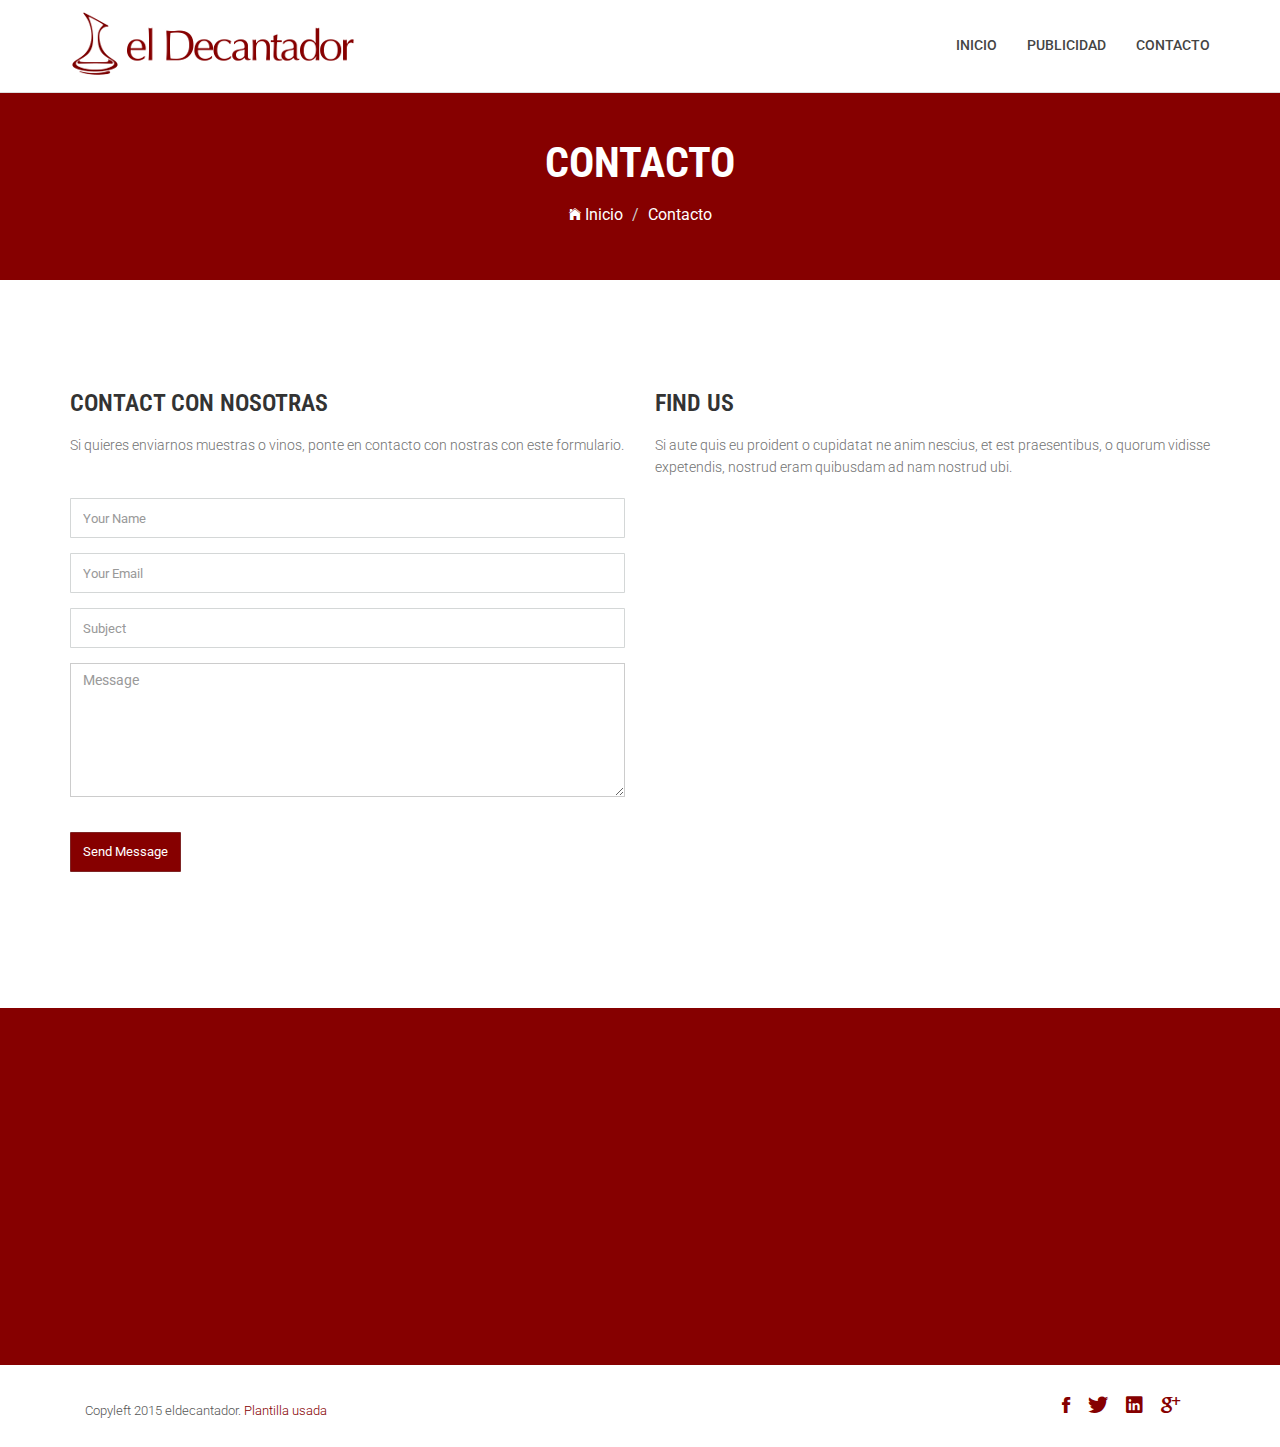
==== commit d126ef78: "v1" ====
--- a/contact.html
+++ b/contact.html
@@ -6,7 +6,7 @@
         <meta charset="utf-8">
         <meta http-equiv="Content-Type" content="text/html; charset=utf-8">
         <link rel="icon" type="image/png" href="images/favicon.png">
-        <title>Timer Agency Template</title>
+        <title>Contacto</title>
         <meta name="description" content="">
         <meta name="keywords" content="">
         <meta name="author" content="">
@@ -52,6 +52,8 @@
         <script src="js/jquery.fancybox.js"></script>
         <!-- template main js -->
         <script src="js/main.js"></script>
+            <link href="//netdna.bootstrapcdn.com/font-awesome/4.2.0/css/font-awesome.css" rel="stylesheet">
+
     </head>
     <body>
         <!--
@@ -103,15 +105,15 @@
                 <div class="row">
                     <div class="col-md-12">
                         <div class="block">
-                            <h2>Contact</h2>
+                            <h2>Contacto</h2>
                             <ol class="breadcrumb">
                                 <li>
                                     <a href="index.html">
                                         <i class="ion-ios-home"></i>
-                                        Home
+                                        Inicio
                                     </a>
                                 </li>
-                                <li class="active">Contact</li>
+                                <li class="active">Contacto</li>
                             </ol>
                         </div>
                     </div>
@@ -129,10 +131,8 @@
                 <div class="row">
                     <div class="col-md-6">
                         <div class="block">
-                            <h2 class="subtitle wow fadeInDown" data-wow-duration="500ms" data-wow-delay=".3s">Contact With Me</h2>
-                            <p class="subtitle-des wow fadeInDown" data-wow-duration="500ms" data-wow-delay=".5s">
-                                Lorem ipsum dolor sit amet, consectetur adipisicing elit. Dolore, ea!
-                                 consectetur adipisicing elit. Dolore, ea!
+                            <h2 class="subtitle wow fadeInDown" data-wow-duration="500ms" data-wow-delay=".3s">Contact con nosotras</h2>
+                            <p class="subtitle-des wow fadeInDown" data-wow-duration="500ms" data-wow-delay=".5s"> Si quieres enviarnos muestras o vinos, ponte en contacto con nostras con este formulario.
                             </p>
                             <div class="contact-form">
                                 <form id="contact-form" method="post" action="sendmail.php" role="form">
@@ -176,32 +176,7 @@
                         </div>
                     </div>
                 </div>
-                <div class="row address-details">
-                    <div class="col-md-3">
-                        <div class="address wow fadeInLeft" data-wow-duration="500ms" data-wow-delay=".3s">
-                            <i class="ion-ios-location-outline"></i>
-                            <h5>125 , Kings Street,Melbourne <br>United Kingdom,600562</h5>
-                        </div>
-                    </div>
-                    <div class="col-md-3">
-                        <div class="address wow fadeInLeft" data-wow-duration="500ms" data-wow-delay=".5s">
-                            <i class="ion-ios-location-outline"></i>
-                            <h5>125 , Kings Street,Melbourne <br>United Kingdom,600562</h5>
-                        </div>
-                    </div>
-                    <div class="col-md-3">
-                        <div class="email wow fadeInLeft" data-wow-duration="500ms" data-wow-delay=".7s">
-                            <i class="ion-ios-email-outline"></i>
-                            <p>support@themefisher.com<br>support@themefisher.com</p>
-                        </div>
-                    </div>
-                    <div class="col-md-3">
-                        <div class="phone wow fadeInLeft" data-wow-duration="500ms" data-wow-delay=".9s">
-                            <i class="ion-ios-telephone-outline"></i>
-                            <p>+07 052 245 022<br>+07 999 999 999</p>
-                        </div>
-                    </div>
-                </div>
+               
             </div>
         </section>
 
@@ -234,39 +209,38 @@
         ================================================== 
             Footer Section Start
         ================================================== -->
-        <footer id="footer">
-            <div class="container">
-                <div class="col-md-8">
-                    <p class="copyright">Copyright: <span>2015</span> . Design and Developed by <a href="http://www.Themefisher.com">Themefisher</a></p>
-                </div>
-                <div class="col-md-4">
-                    <!-- Social Media -->
-                    <ul class="social">
-                        <li>
-                            <a href="#" class="Facebook">
-                                <i class="ion-social-facebook"></i>
-                            </a>
-                        </li>
-                        <li>
-                            <a href="#" class="Twitter">
-                                <i class="ion-social-twitter"></i>
-                            </a>
-                        </li>
-                        <li>
-                            <a href="#" class="Linkedin">
-                                <i class="ion-social-linkedin"></i>
-                            </a>
-                        </li>
-                        <li>
-                            <a href="#" class="Google Plus">
-                                <i class="ion-social-googleplus"></i>
-                            </a>
-                        </li>
-                        
-                    </ul>
-                </div>
-            </div>
-        </footer> <!-- /#footer -->
+    <footer id="footer">
+                <div class="container">
+                    <div class="col-md-8">
+                        <p class="copyright">Copyleft <span>2015</span> eldecantador.  <a href="http://www.Themefisher.com">Plantilla usada</a></p>
+                    </div>
+                    <div class="col-md-4">
+                        <!-- Social Media -->
+                        <ul class="social">
+                            <li>
+                                <a href="http://wwww.facebook.com/eldecantador" class="Facebook">
+                                    <i class="ion-social-facebook"></i>
+                                </a>
+                            </li>
+                            <li>
+                                <a href="http://wwww.twitter.com/eldecantador" class="Twitter">
+                                    <i class="ion-social-twitter"></i>
+                                </a>
+                            </li>
+                            <li>
+                                <a href="#" class="Linkedin">
+                                    <i class="ion-social-linkedin"></i>
+                                </a>
+                            </li>
+                            <li>
+                                <a href="http://wwww.facebook.com/eldecantador" class="Google Plus">
+                                    <i class="ion-social-googleplus"></i>
+                                </a>
+                            </li>
+                        </ul>
+                    </div>
+                </div>
+            </footer> <!-- /#footer -->
     
     </body>
 </html>
